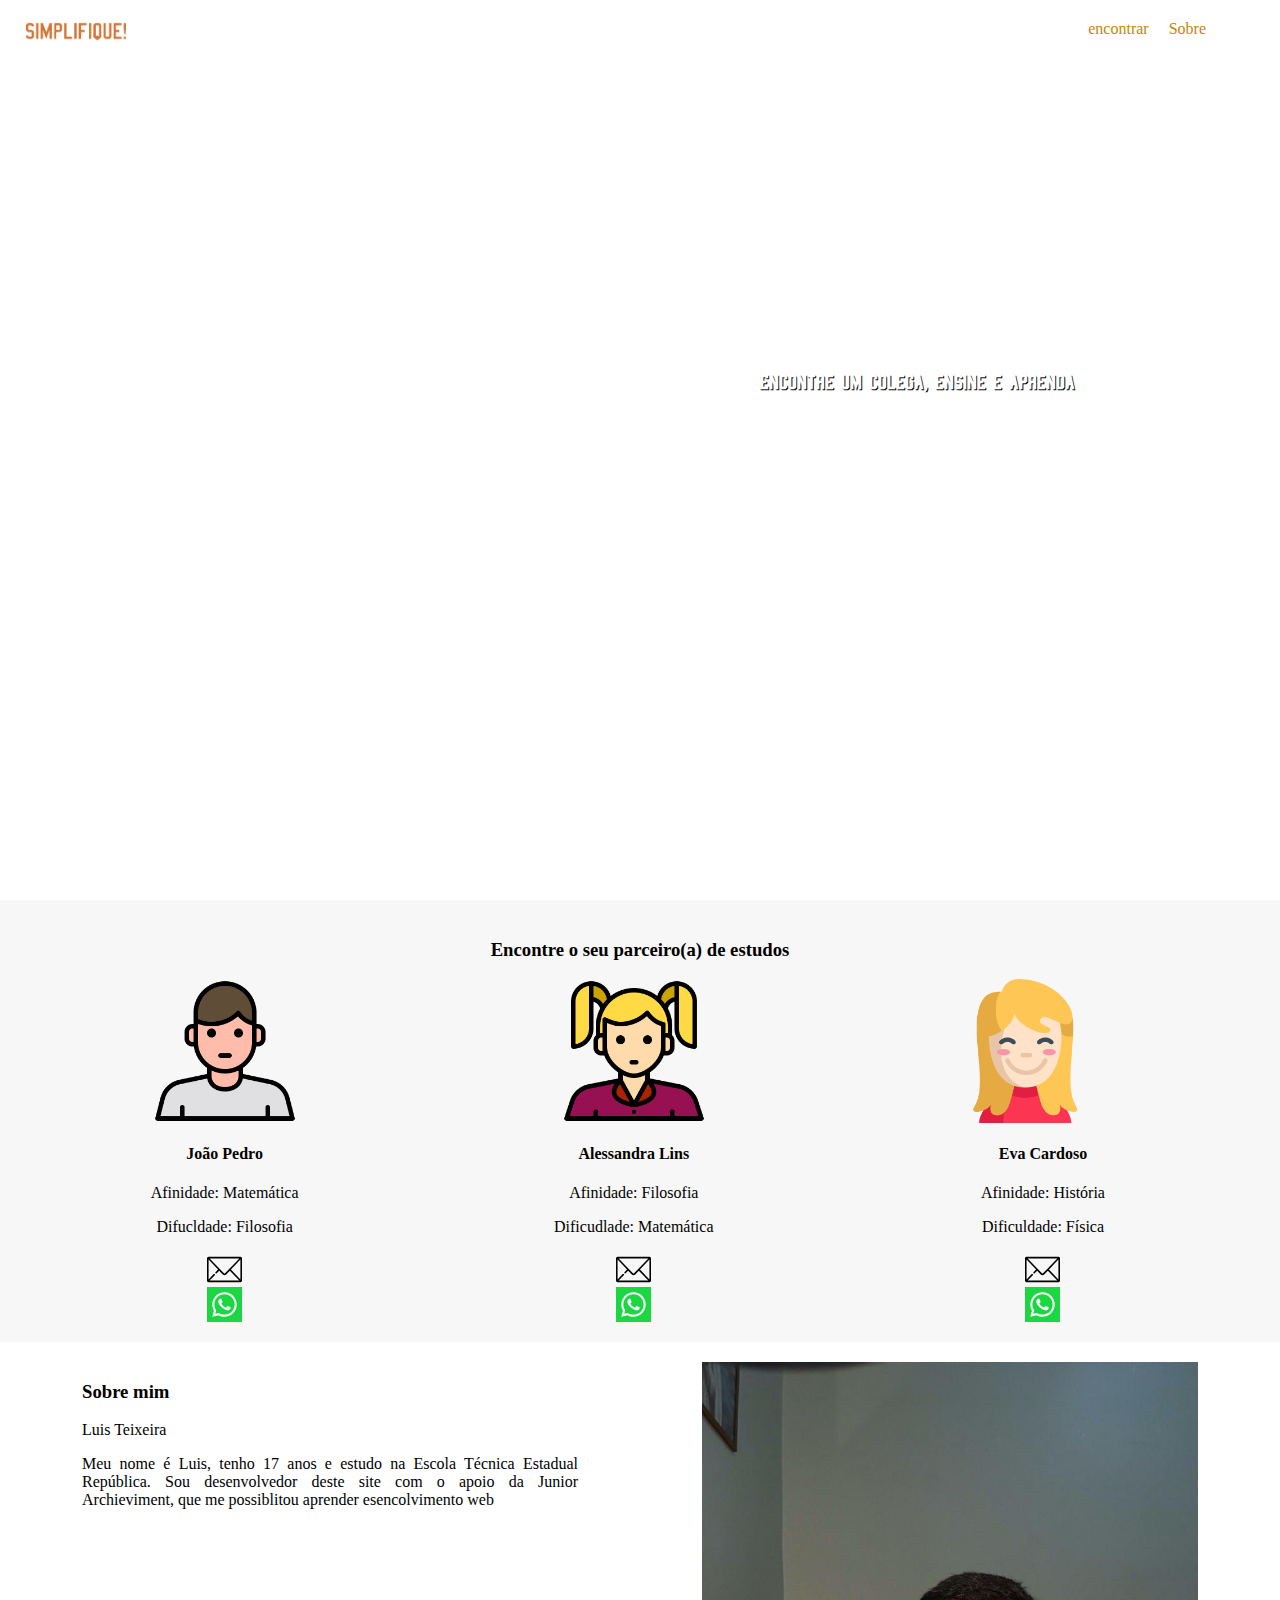
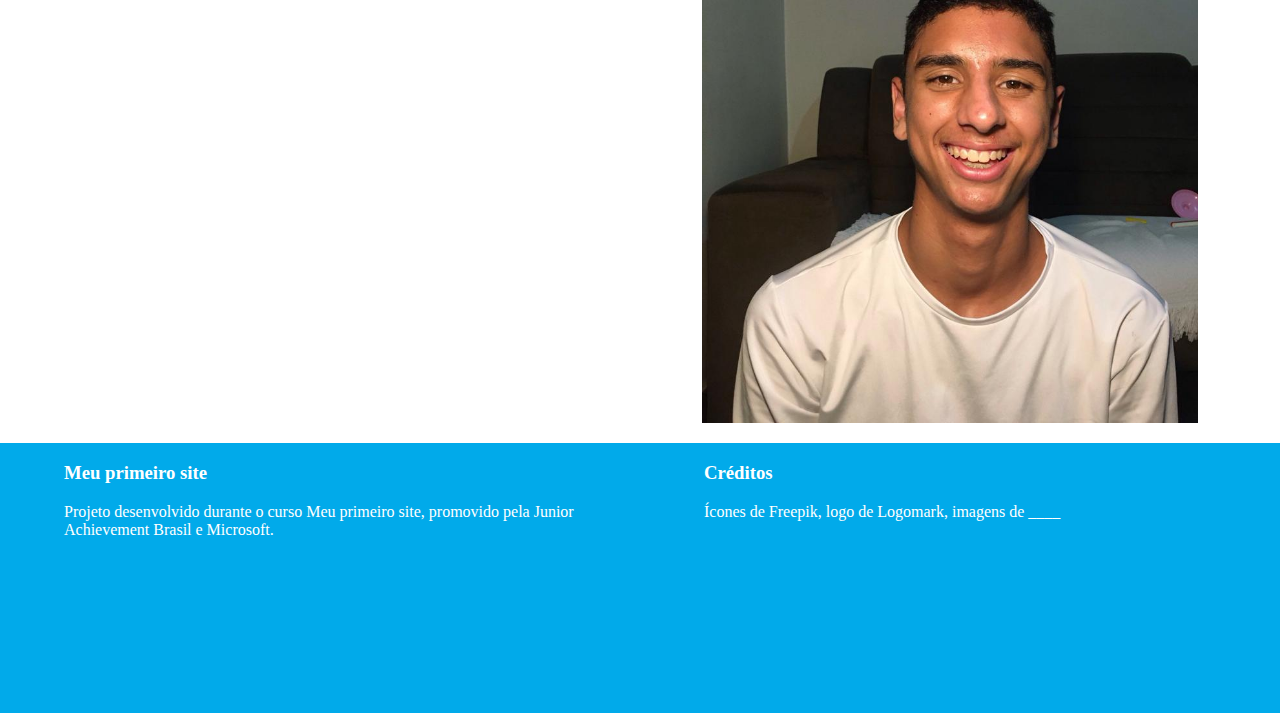
==== Encontrar.html @ 45299b0a "mudança geral" ====
<html>
    <head>
	<meta charset ="utf-8">
        <title>Meu Primeiro Site - Nossos Mares</title>
        <link rel="stylesheet" href="encontrar.css">
		<meta name="viewport" content="width=device-width, initial-scale=1.0">
    </head>
    <body>
        <header>
           <a href="index.html"> <img  Inicio  id="logo" src="img/logo.png" style="max-width:100%;height:auto;" alt="Nossos Mares"/></a>
            <ul id="menu">
                <li><a href="#encontrar">encontrar</a></li>
                <li><a href="#sobre">Sobre</a></li>
            </ul>
        </header>
        <div id="imagem_fundo">
             <h4 id="titulo">BEM-VINDO AO SIMPLIFIQUE</h4>
            <h4 id="subtitulo">Encontre um colega, ensine e aprenda</h4>
        </div>
		
        <section id="encontrar" class="destaque">
            <h3 class="centralizado">Encontre o seu parceiro(a) de estudos</h3>
            <div class="coluna tres centralizado">
                <img class="imgeco" src="img/pessoas/joaoPedro.png" style="max-width:100%;height:auto;" alt="joaoPedro" />
                <h4>João Pedro</h4>
                <p>Afinidade: Matemática</p>
				 <p>Difucldade: Filosofia</p>
				 <img class="icone" src="img/icon/mail.svg" style="max-width:100%;height:auto;" alt="Vidros" />
				</br>
				<img class="icone" src="img/icon/whatsapp.svg" style="max-width:100%;height:auto;" alt="Vidros" />
            </div>
            <div class="coluna tres centralizado">
                <img class="imgeco" src="img/pessoas/AlessandraLins.png" style="max-width:100%;height:auto;" alt="AlessandraLins" />
                <h4>Alessandra Lins</h4>
                <p>Afinidade: Filosofia</p>
				<p>Dificudlade: Matemática</p>
				<img class="icone" src="img/icon/mail.svg" style="max-width:100%;height:auto;" alt="Vidros" />
				</br>
				<img class="icone" src="img/icon/whatsapp.svg" style="max-width:100%;height:auto;" alt="Vidros" />
            </div>
            <div class="coluna tres centralizado">
                <img class="imgeco" src="img/pessoas/EvaCardoso.png" style="max-width:100%;height:auto;" alt="Praia" />
                <h4>Eva Cardoso</h4>
                <p>Afinidade: História</p>
				<p>Dificuldade: Física</p>
				<img class="icone" src="img/icon/mail.svg"  style="max-width:100%;height:auto;"alt="Vidros" />
				</br>
				<img class="icone" src="img/icon/whatsapp.svg" style="max-width:100%;height:auto;" alt="Vidros" />
				
        </section>
		<section id="sobre" >
            <div class="coluna dois">
                <h3>Sobre mim</h3>
                <p>Luis Teixeira</p>
                <p class="justificado">Meu nome é Luis, tenho 17 anos e estudo na Escola Técnica Estadual República. Sou desenvolvedor deste site com o apoio da Junior Archieviment, que me possiblitou aprender esencolvimento web</p>
            </div>
            <div class="coluna dois">
                <img width="100%" src="img/eu.jpg" alt="Uma mulher com notebook" />
            </div>
        </section>
        <footer>
            <div class="coluna dois">
                <h3>Meu primeiro site</h3>
                <p>Projeto desenvolvido durante o curso Meu primeiro site, promovido pela Junior Achievement Brasil e Microsoft.</p>
            </div>
            <div class="coluna dois">
                <h3>Créditos</h3>
                <p>Ícones de Freepik, logo de Logomark, imagens de ____</p>
            </div>
        </footer>
    </body>		
</html>
---- encontrar.css ----
html, body {
    margin: 0;
    padding: 0;
}
@font-face {
	font-family: colleges;
	src: url(fonts/colleges.ttf)
}
@font-face {
	font-family: retrochips;
	src: url(fonts/retrochips.ttf)
}
header {
  background-color: white;
    color: white;
    height: 70px;
    width: 100%;
    position: fixed;
    z-index: 10;
}
#logo {
    width: 100px;
    position: absolute;
    top: 1px;
    margin-left: 2%;
}
#menu {
    float: right;
    margin-right: 5%;
    list-style: none;
    margin-top: 0px;
}
li {
    float: left;
    padding: 20 10 20 10;
}
a {	text-decoration:none;
	color: #cc8400;
}
#imagem_fundo {
    background: url("joveNegroSorrindoOlhandoProTablet.jpg");
    height: 100%;
    text-align: center;
    background-size: cover;
}
#titulo {
    color: white;
	text-align: right;
	padding: 0 11%;
    padding-top: 23%;
    font-size: 40px;
    line-height: 0.6;
	font-family: colleges;
}
#subtitulo {
    color: white;
	text-align: right;
	padding: 0 16%;
	    font-size: 20px;
    text-shadow: 1px 1px  black;
	font-family: colleges;
}
#acao {
    color: white;
    border: 1px white solid;
    padding: 10px 20px 10px 20px ;
}
.comoFunciona {
    text-align: justify;
	margin-top: 90px;
	float: right;
	padding: 0 5%;
		font-family: retrochips;

}
.imgComoFunciona{
	width: 42%;
	float: right;
    padding: 0 1%;
    position: relative;

}

.aprender {
    text-align: justify;
	text-align: right;
	margin-top: 90px;
	padding: 0 5%;
		font-family: retrochips;

}
.imgAprender{
	width: 42%;
	float: right;
    padding: 0 1%;
    position: relative;

}

.ensinar {
   text-align: justify;
	text-align: right;
	margin-top: 90px;
	padding: 0 1%;
	font-family: retrochips;

}
.imgEnsinar{
	width: 42%;
	float: left;
    padding: 1% 0;
    position: relative;

}
.icone {
    width: 35px;
}
section {
    padding: 20px;
    float: left;
}
.destaque {
    background-color: #f7f7f7;
}
.imgeco {
    width: 40%;
    height: 15%;
}
.coluna {
    float: left;
    padding: 0 5%;
    position: relative;
}
.dois {
    width: 40%;
}
.quatro {
    width: 15%;
}
.tres {
    width: 29%;
    padding: 0 2%;
}
.justificado {
    text-align: justify;
}
.centralizado {
    text-align: center;
}
footer {
    background-color: #01AAEA;
    float: left;
    width: 100%;
    height: 30%;
    color: white;
}
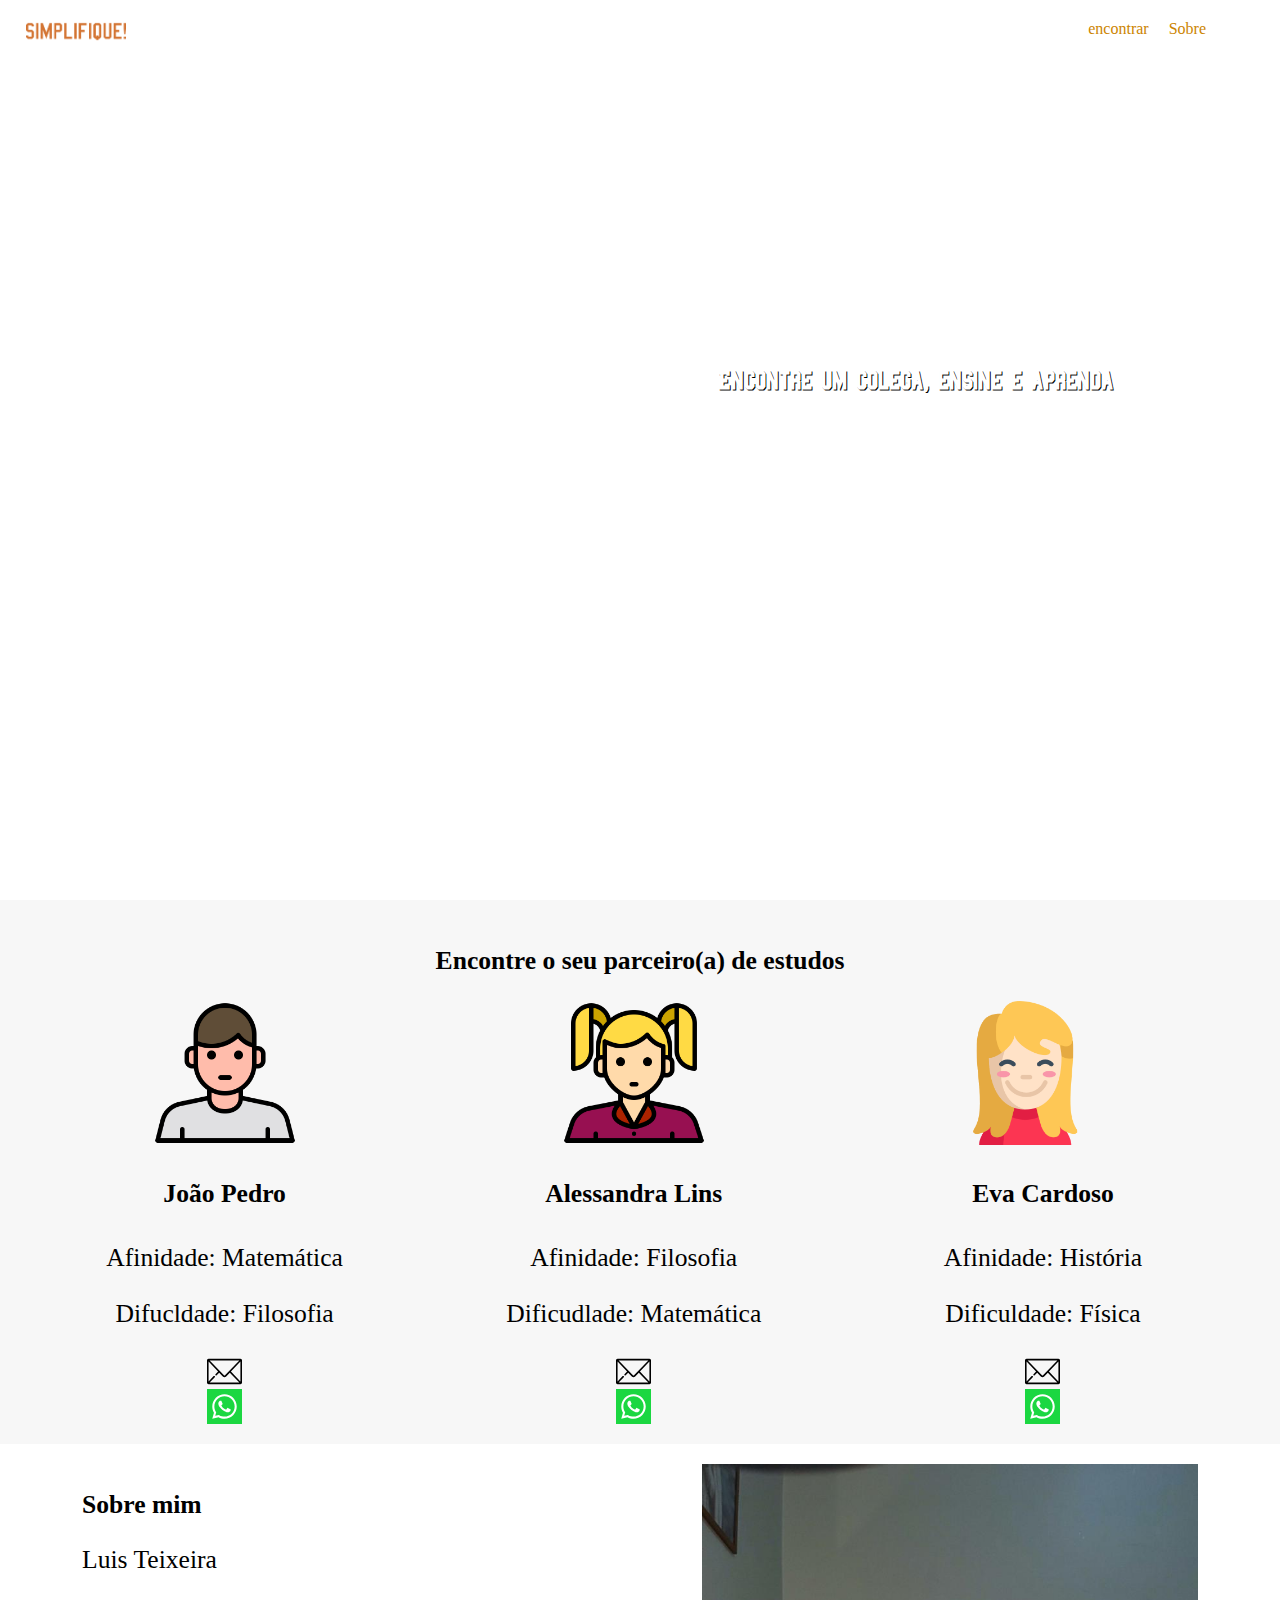
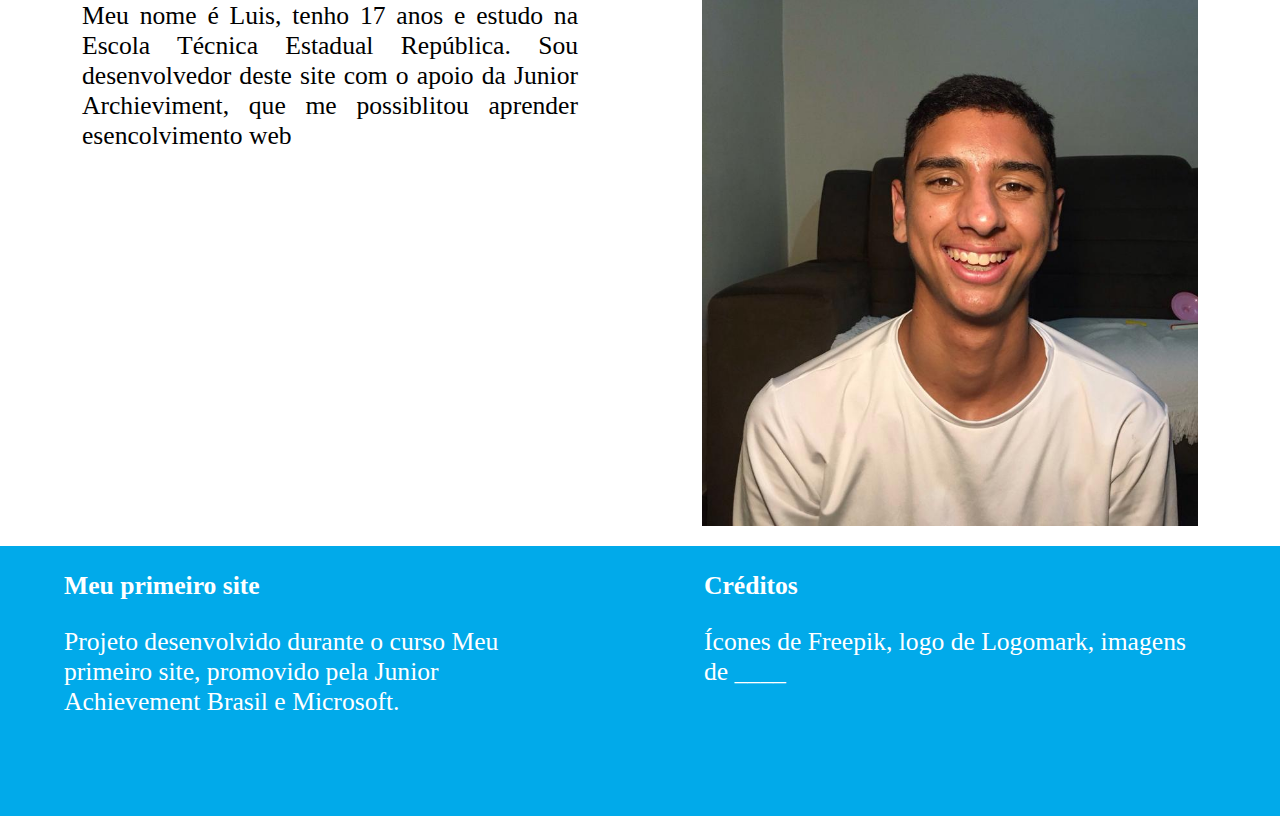
==== commit f758d0bf: "prntyo" ====
--- a/Encontrar.html
+++ b/Encontrar.html
@@ -14,35 +14,35 @@
             </ul>
         </header>
         <div id="imagem_fundo">
-             <h4 id="titulo">BEM-VINDO AO SIMPLIFIQUE</h4>
-            <h4 id="subtitulo">Encontre um colega, ensine e aprenda</h4>
+             <h4 style="font-size:3vw" id="titulo">BEM-VINDO AO SIMPLIFIQUE</h4>
+            <h4 style="font-size:2vw" id="subtitulo">Encontre um colega, ensine e aprenda</h4>
         </div>
 		
         <section id="encontrar" class="destaque">
-            <h3 class="centralizado">Encontre o seu parceiro(a) de estudos</h3>
+            <h3 style="font-size:2vw" class="centralizado">Encontre o seu parceiro(a) de estudos</h3>
             <div class="coluna tres centralizado">
                 <img class="imgeco" src="img/pessoas/joaoPedro.png" style="max-width:100%;height:auto;" alt="joaoPedro" />
-                <h4>João Pedro</h4>
-                <p>Afinidade: Matemática</p>
-				 <p>Difucldade: Filosofia</p>
+                <h4 style="font-size:2vw">João Pedro</h4>
+                <p style="font-size:2vw">Afinidade: Matemática</p>
+				 <p style="font-size:2vw">Difucldade: Filosofia</p>
 				 <img class="icone" src="img/icon/mail.svg" style="max-width:100%;height:auto;" alt="Vidros" />
 				</br>
 				<img class="icone" src="img/icon/whatsapp.svg" style="max-width:100%;height:auto;" alt="Vidros" />
             </div>
             <div class="coluna tres centralizado">
                 <img class="imgeco" src="img/pessoas/AlessandraLins.png" style="max-width:100%;height:auto;" alt="AlessandraLins" />
-                <h4>Alessandra Lins</h4>
-                <p>Afinidade: Filosofia</p>
-				<p>Dificudlade: Matemática</p>
+                <h4 style="font-size:2vw">Alessandra Lins</h4>
+                <p style="font-size:2vw">Afinidade: Filosofia</p>
+				<p style="font-size:2vw">Dificudlade: Matemática</p>
 				<img class="icone" src="img/icon/mail.svg" style="max-width:100%;height:auto;" alt="Vidros" />
 				</br>
 				<img class="icone" src="img/icon/whatsapp.svg" style="max-width:100%;height:auto;" alt="Vidros" />
             </div>
             <div class="coluna tres centralizado">
                 <img class="imgeco" src="img/pessoas/EvaCardoso.png" style="max-width:100%;height:auto;" alt="Praia" />
-                <h4>Eva Cardoso</h4>
-                <p>Afinidade: História</p>
-				<p>Dificuldade: Física</p>
+                <h4 style="font-size:2vw">Eva Cardoso</h4>
+                <p style="font-size:2vw">Afinidade: História</p>
+				<p style="font-size:2vw">Dificuldade: Física</p>
 				<img class="icone" src="img/icon/mail.svg"  style="max-width:100%;height:auto;"alt="Vidros" />
 				</br>
 				<img class="icone" src="img/icon/whatsapp.svg" style="max-width:100%;height:auto;" alt="Vidros" />
@@ -50,9 +50,9 @@
         </section>
 		<section id="sobre" >
             <div class="coluna dois">
-                <h3>Sobre mim</h3>
-                <p>Luis Teixeira</p>
-                <p class="justificado">Meu nome é Luis, tenho 17 anos e estudo na Escola Técnica Estadual República. Sou desenvolvedor deste site com o apoio da Junior Archieviment, que me possiblitou aprender esencolvimento web</p>
+                <h3 style="font-size:2vw">Sobre mim</h3>
+                <p style="font-size:2vw">Luis Teixeira</p>
+                <p style="font-size:2vw" class="justificado">Meu nome é Luis, tenho 17 anos e estudo na Escola Técnica Estadual República. Sou desenvolvedor deste site com o apoio da Junior Archieviment, que me possiblitou aprender esencolvimento web</p>
             </div>
             <div class="coluna dois">
                 <img width="100%" src="img/eu.jpg" alt="Uma mulher com notebook" />
@@ -60,12 +60,12 @@
         </section>
         <footer>
             <div class="coluna dois">
-                <h3>Meu primeiro site</h3>
-                <p>Projeto desenvolvido durante o curso Meu primeiro site, promovido pela Junior Achievement Brasil e Microsoft.</p>
+                <h3 style="font-size:2vw">Meu primeiro site</h3>
+                <p style="font-size:2vw">Projeto desenvolvido durante o curso Meu primeiro site, promovido pela Junior Achievement Brasil e Microsoft.</p>
             </div>
             <div class="coluna dois">
-                <h3>Créditos</h3>
-                <p>Ícones de Freepik, logo de Logomark, imagens de ____</p>
+                <h3 style="font-size:2vw">Créditos</h3>
+                <p style="font-size:2vw">Ícones de Freepik, logo de Logomark, imagens de ____</p>
             </div>
         </footer>
     </body>		
--- a/encontrar.css
+++ b/encontrar.css
@@ -55,7 +55,7 @@
 #subtitulo {
     color: white;
 	text-align: right;
-	padding: 0 16%;
+	padding: 0 13%;
 	    font-size: 20px;
     text-shadow: 1px 1px  black;
 	font-family: colleges;
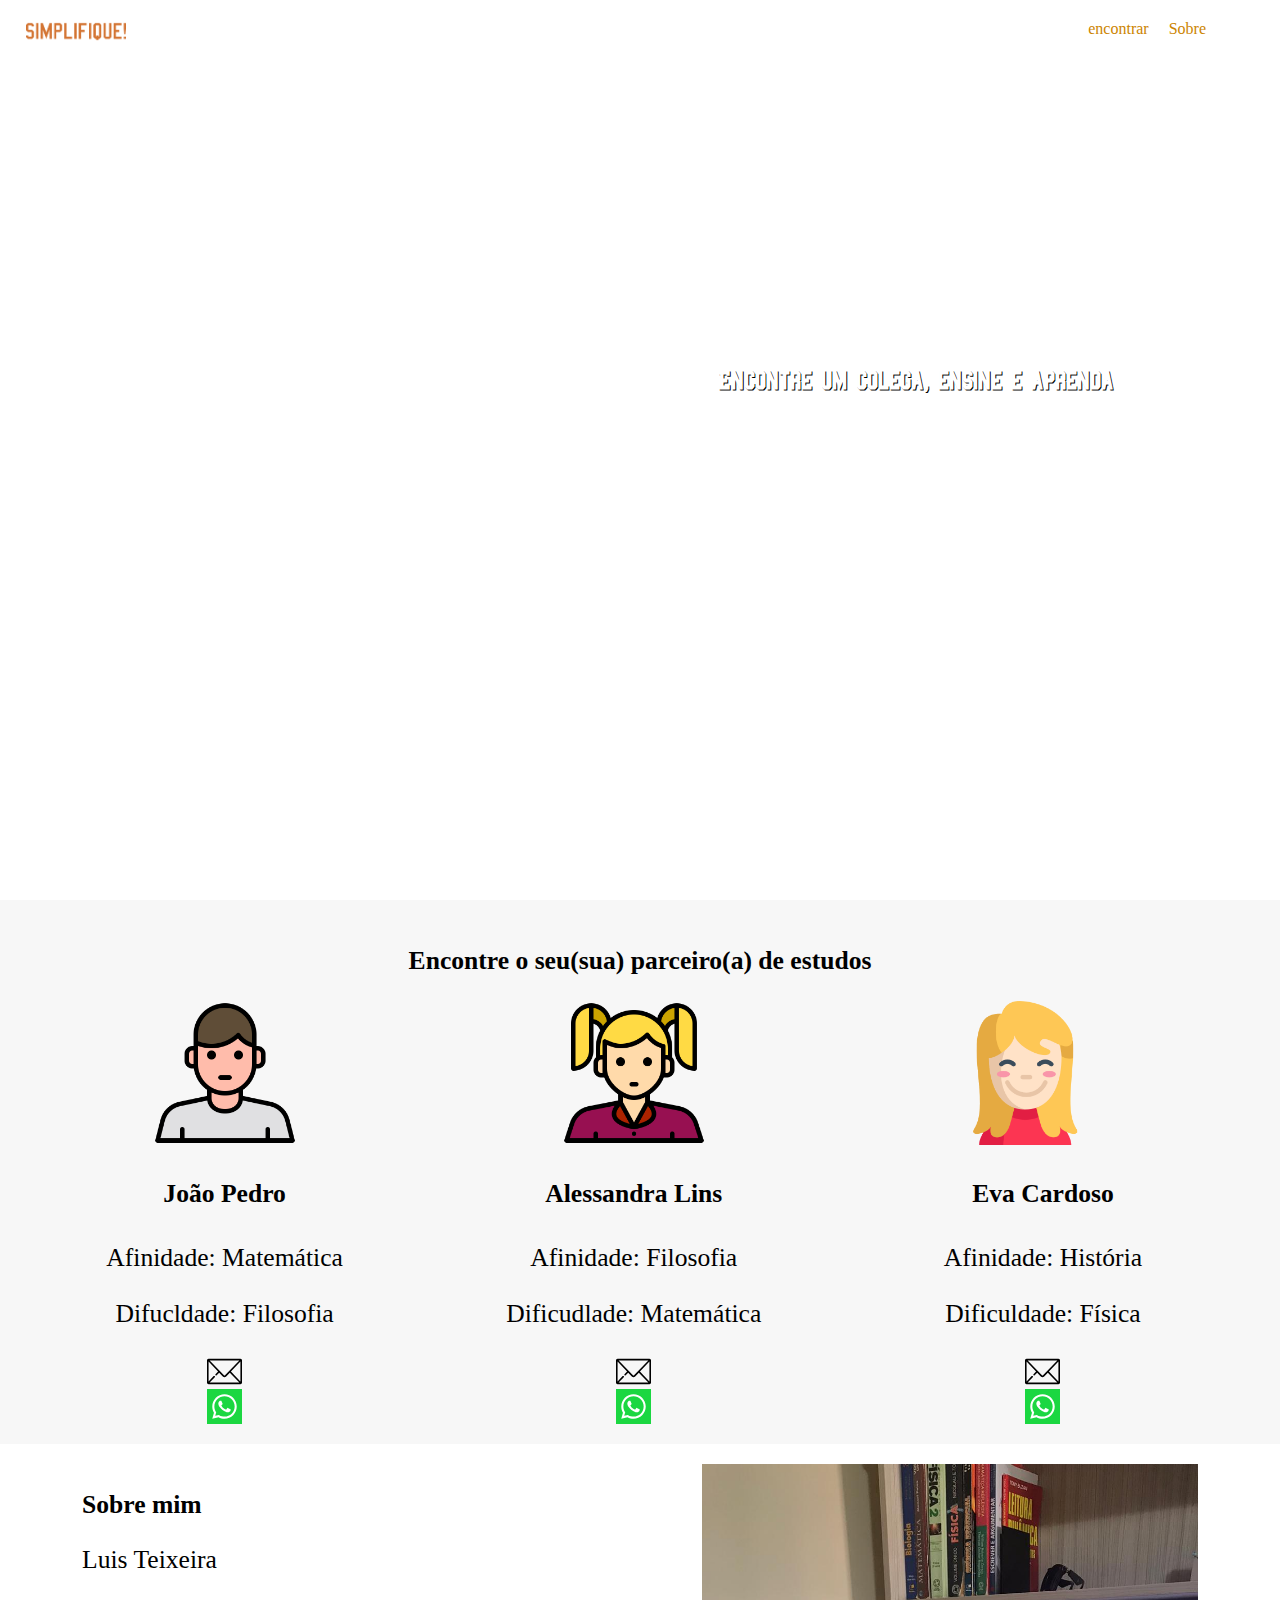
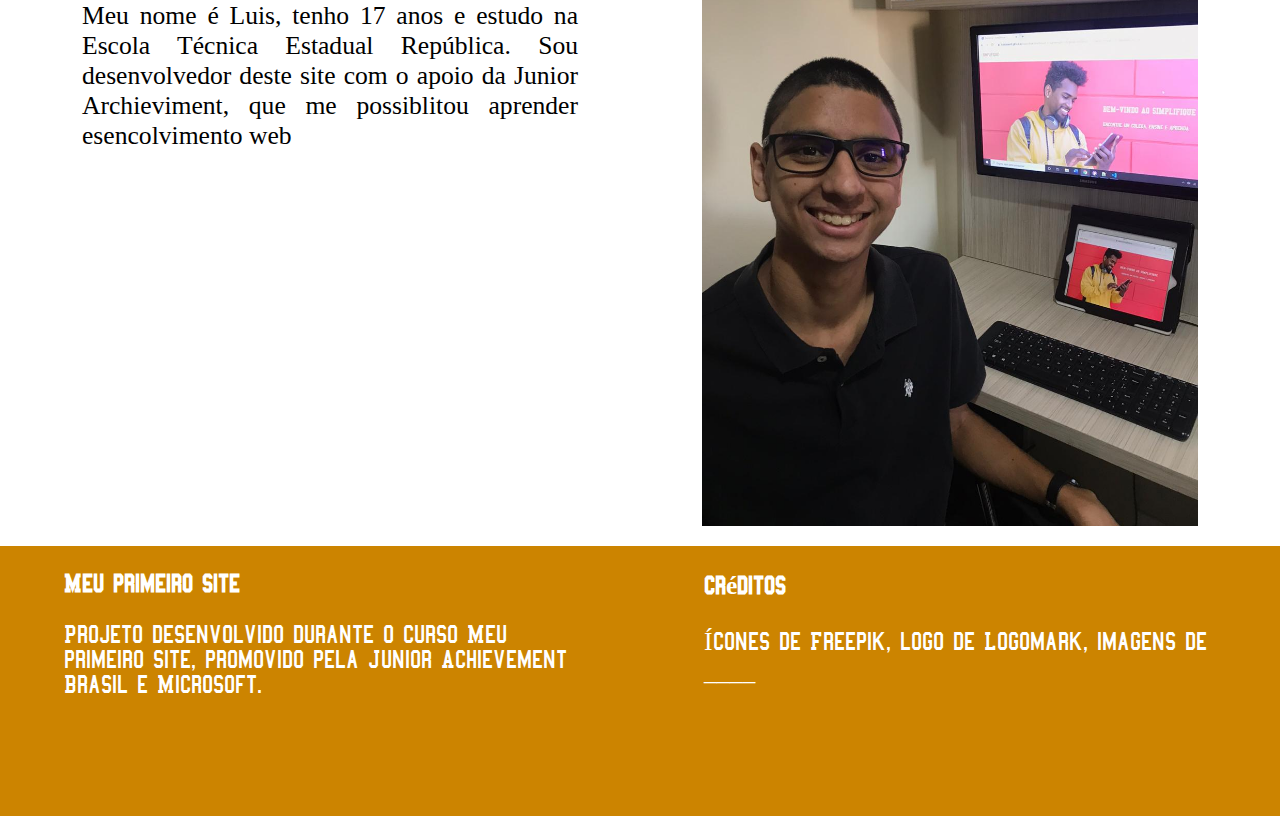
==== commit 176b4e3d: "Update Encontrar.html" ====
--- a/Encontrar.html
+++ b/Encontrar.html
@@ -1,7 +1,7 @@
 <html>
     <head>
 	<meta charset ="utf-8">
-        <title>Meu Primeiro Site - Nossos Mares</title>
+        <title>Encontrar - Simplifique</title>
         <link rel="stylesheet" href="encontrar.css">
 		<meta name="viewport" content="width=device-width, initial-scale=1.0">
     </head>
@@ -19,7 +19,7 @@
         </div>
 		
         <section id="encontrar" class="destaque">
-            <h3 style="font-size:2vw" class="centralizado">Encontre o seu parceiro(a) de estudos</h3>
+            <h3 style="font-size:2vw" class="centralizado">Encontre o seu(sua) parceiro(a) de estudos</h3>
             <div class="coluna tres centralizado">
                 <img class="imgeco" src="img/pessoas/joaoPedro.png" style="max-width:100%;height:auto;" alt="joaoPedro" />
                 <h4 style="font-size:2vw">João Pedro</h4>
--- a/encontrar.css
+++ b/encontrar.css
@@ -46,7 +46,7 @@
 #titulo {
     color: white;
 	text-align: right;
-	padding: 0 11%;
+	padding: 0 12%;
     padding-top: 23%;
     font-size: 40px;
     line-height: 0.6;
@@ -148,9 +148,15 @@
     text-align: center;
 }
 footer {
-    background-color: #01AAEA;
+    background-color: #cc8400;
     float: left;
     width: 100%;
     height: 30%;
     color: white;
+		font-family: colleges;
+}
+ @media screen and (max-width: 100%) {
+ .left, .main, .right {
+width: 100%;
+ }
 }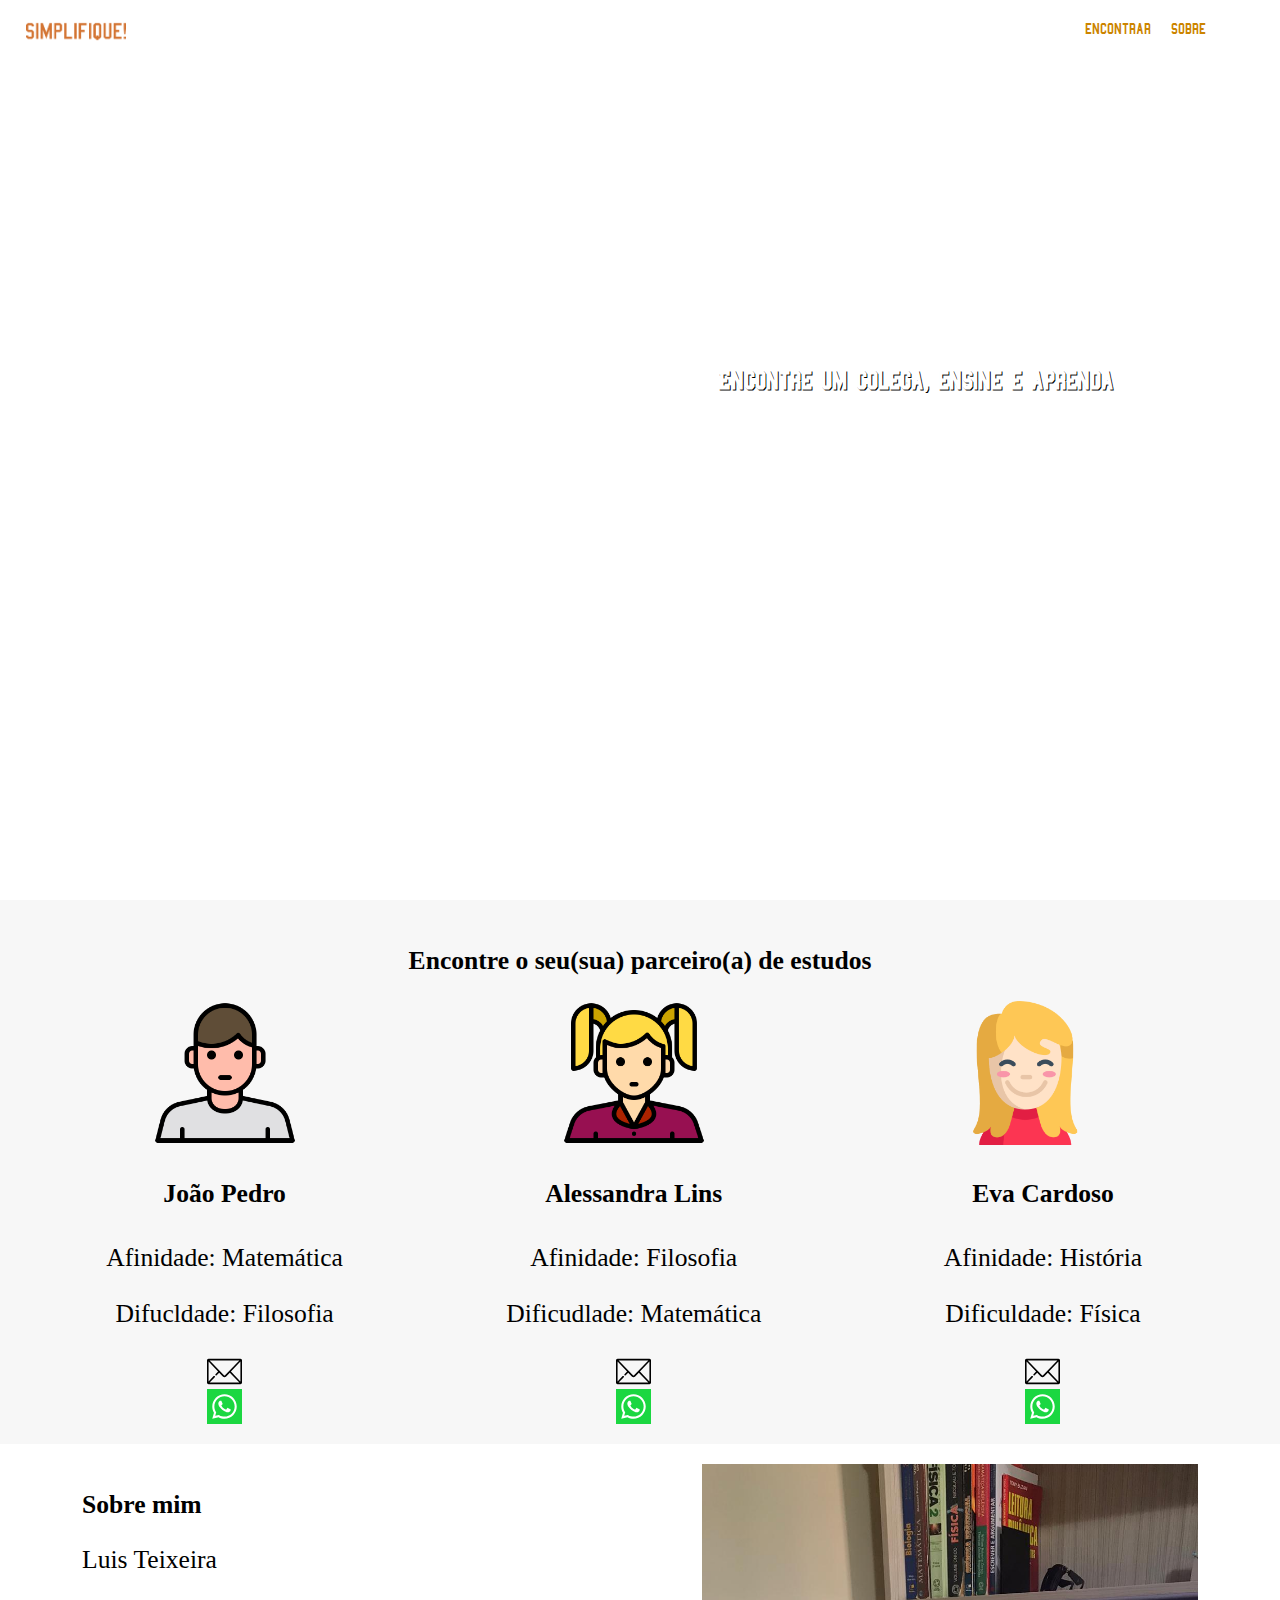
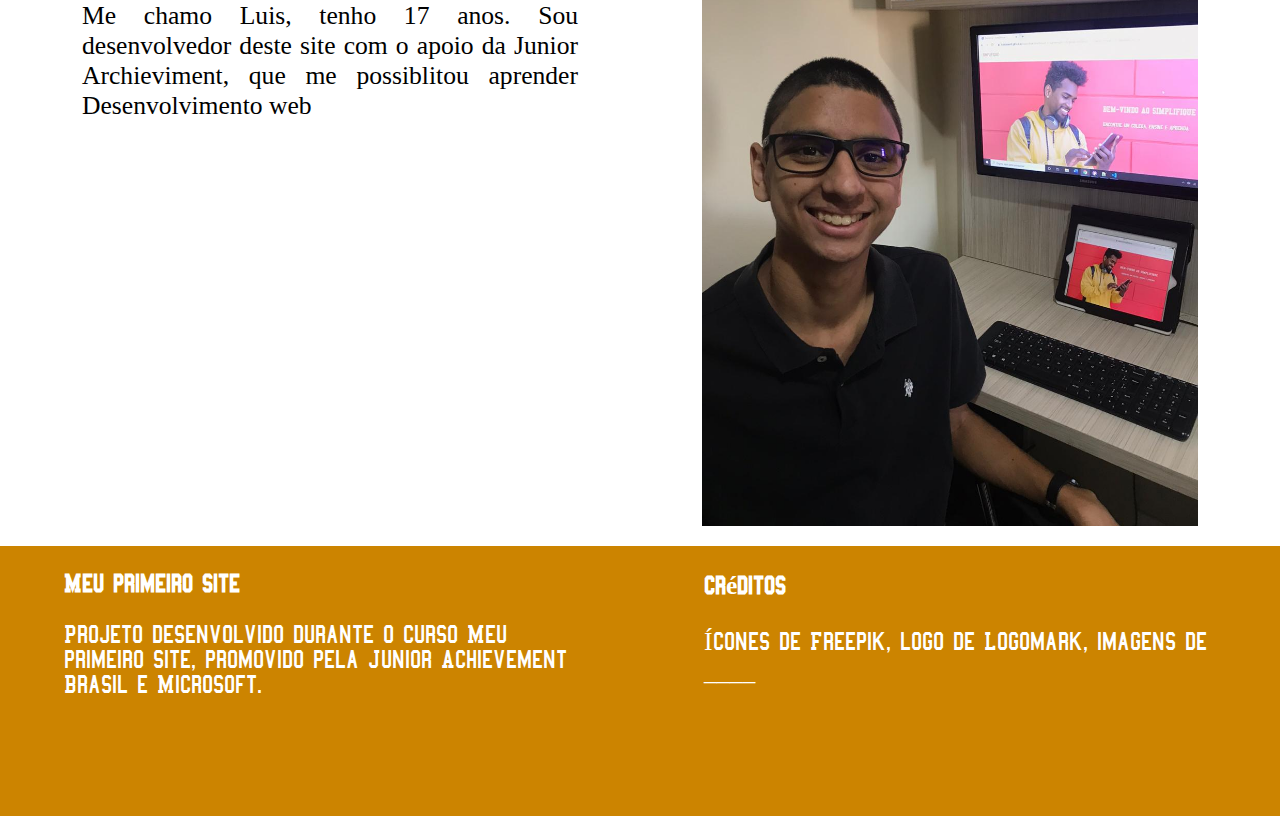
==== commit 21cd03da: "Update Encontrar.html" ====
--- a/Encontrar.html
+++ b/Encontrar.html
@@ -52,7 +52,7 @@
             <div class="coluna dois">
                 <h3 style="font-size:2vw">Sobre mim</h3>
                 <p style="font-size:2vw">Luis Teixeira</p>
-                <p style="font-size:2vw" class="justificado">Meu nome é Luis, tenho 17 anos e estudo na Escola Técnica Estadual República. Sou desenvolvedor deste site com o apoio da Junior Archieviment, que me possiblitou aprender esencolvimento web</p>
+                <p style="font-size:2vw" class="justificado">Me chamo Luis, tenho 17 anos. Sou desenvolvedor deste site com o apoio da Junior Archieviment, que me possiblitou aprender Desenvolvimento web</p>
             </div>
             <div class="coluna dois">
                 <img width="100%" src="img/eu.jpg" alt="Uma mulher com notebook" />
--- a/encontrar.css
+++ b/encontrar.css
@@ -36,6 +36,7 @@
 }
 a {	text-decoration:none;
 	color: #cc8400;
+		font-family: colleges;
 }
 #imagem_fundo {
     background: url("joveNegroSorrindoOlhandoProTablet.jpg");
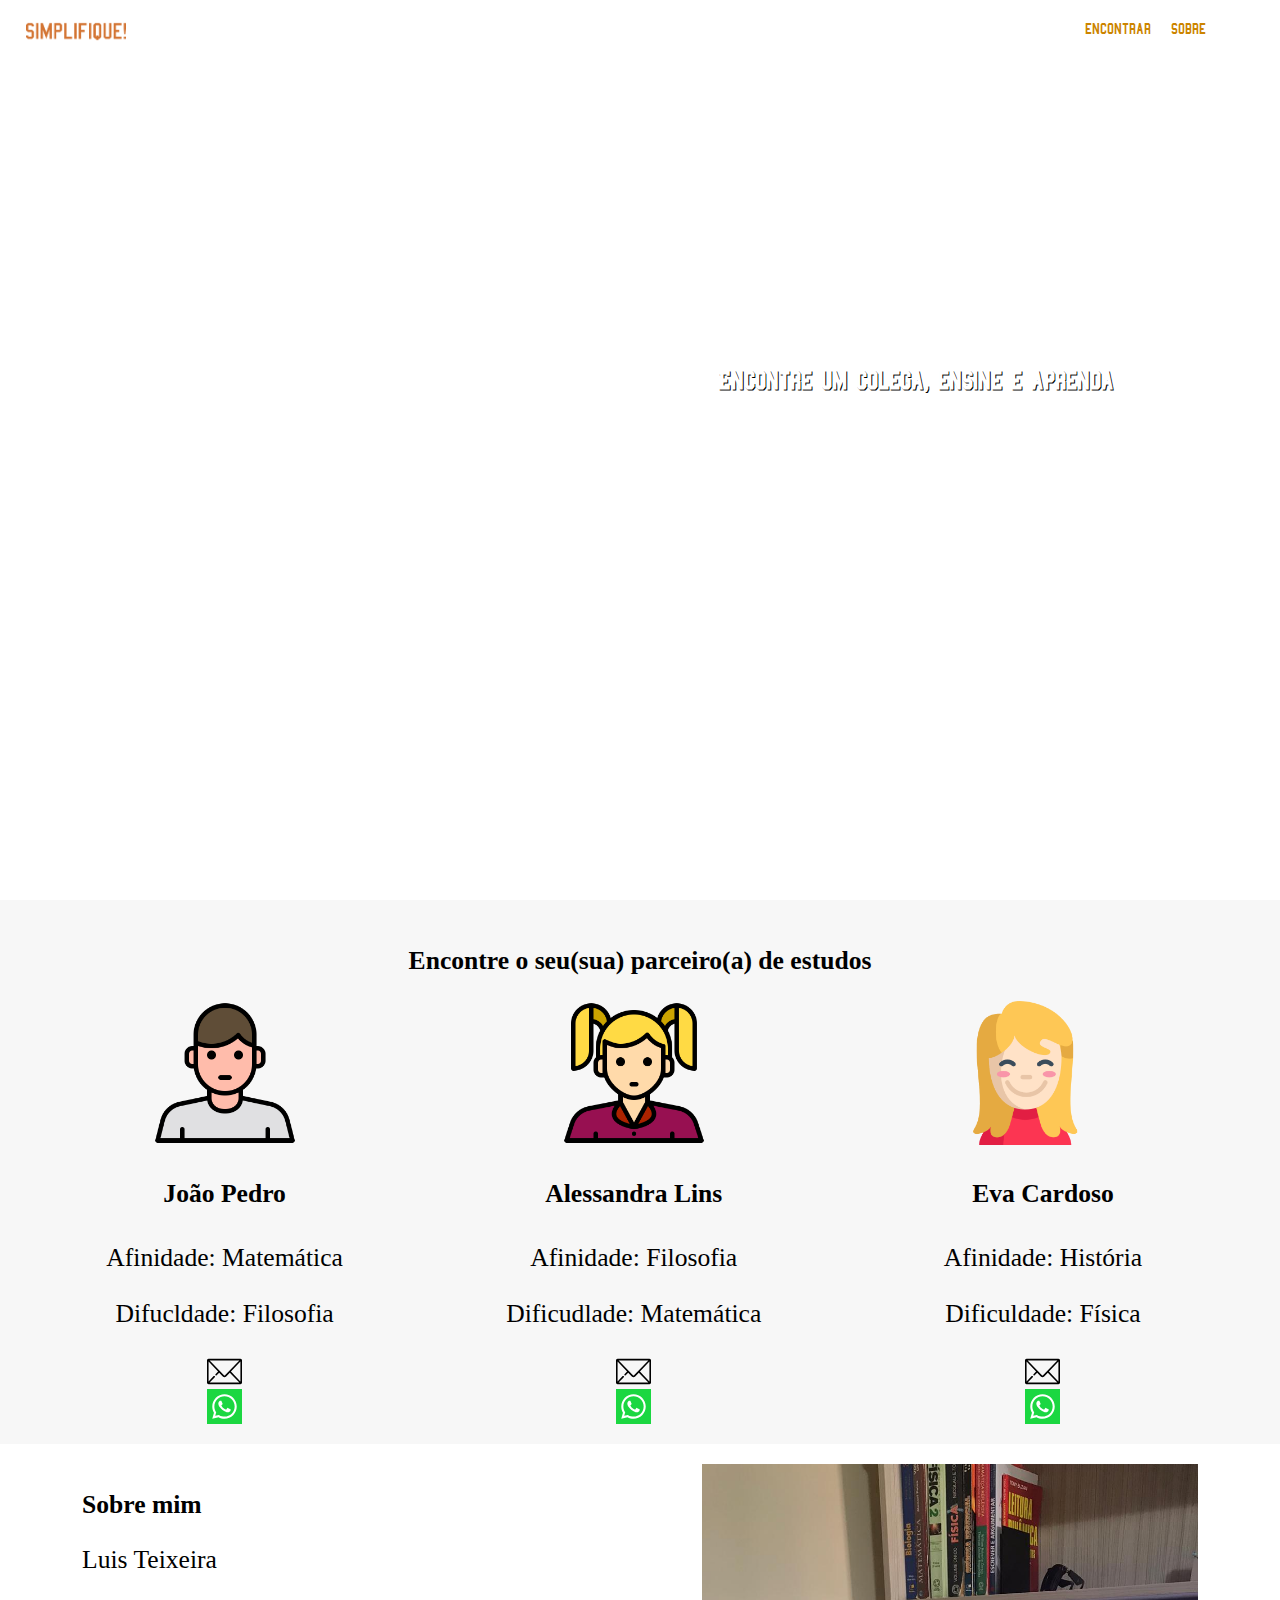
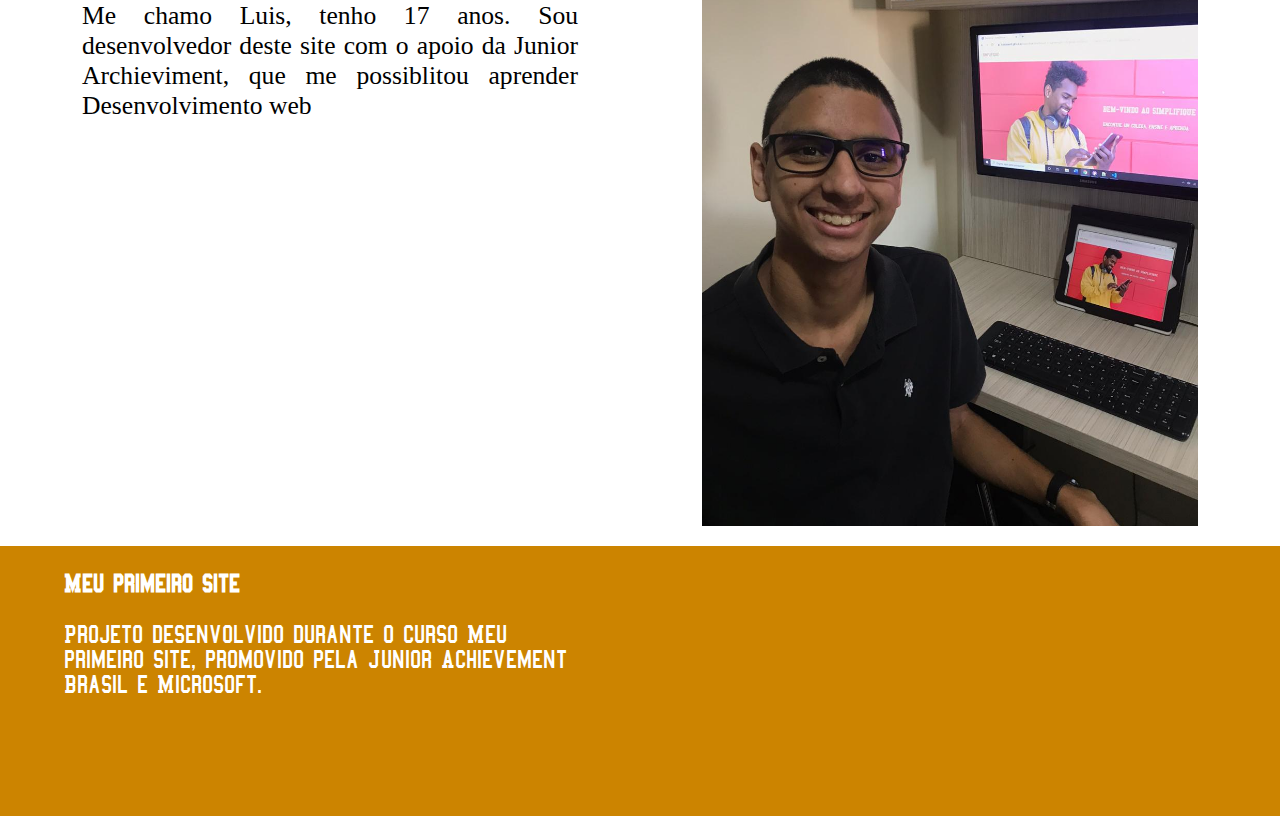
==== commit cebbbb53: "Update Encontrar.html" ====
--- a/Encontrar.html
+++ b/Encontrar.html
@@ -63,10 +63,6 @@
                 <h3 style="font-size:2vw">Meu primeiro site</h3>
                 <p style="font-size:2vw">Projeto desenvolvido durante o curso Meu primeiro site, promovido pela Junior Achievement Brasil e Microsoft.</p>
             </div>
-            <div class="coluna dois">
-                <h3 style="font-size:2vw">Créditos</h3>
-                <p style="font-size:2vw">Ícones de Freepik, logo de Logomark, imagens de ____</p>
-            </div>
         </footer>
     </body>		
 </html>